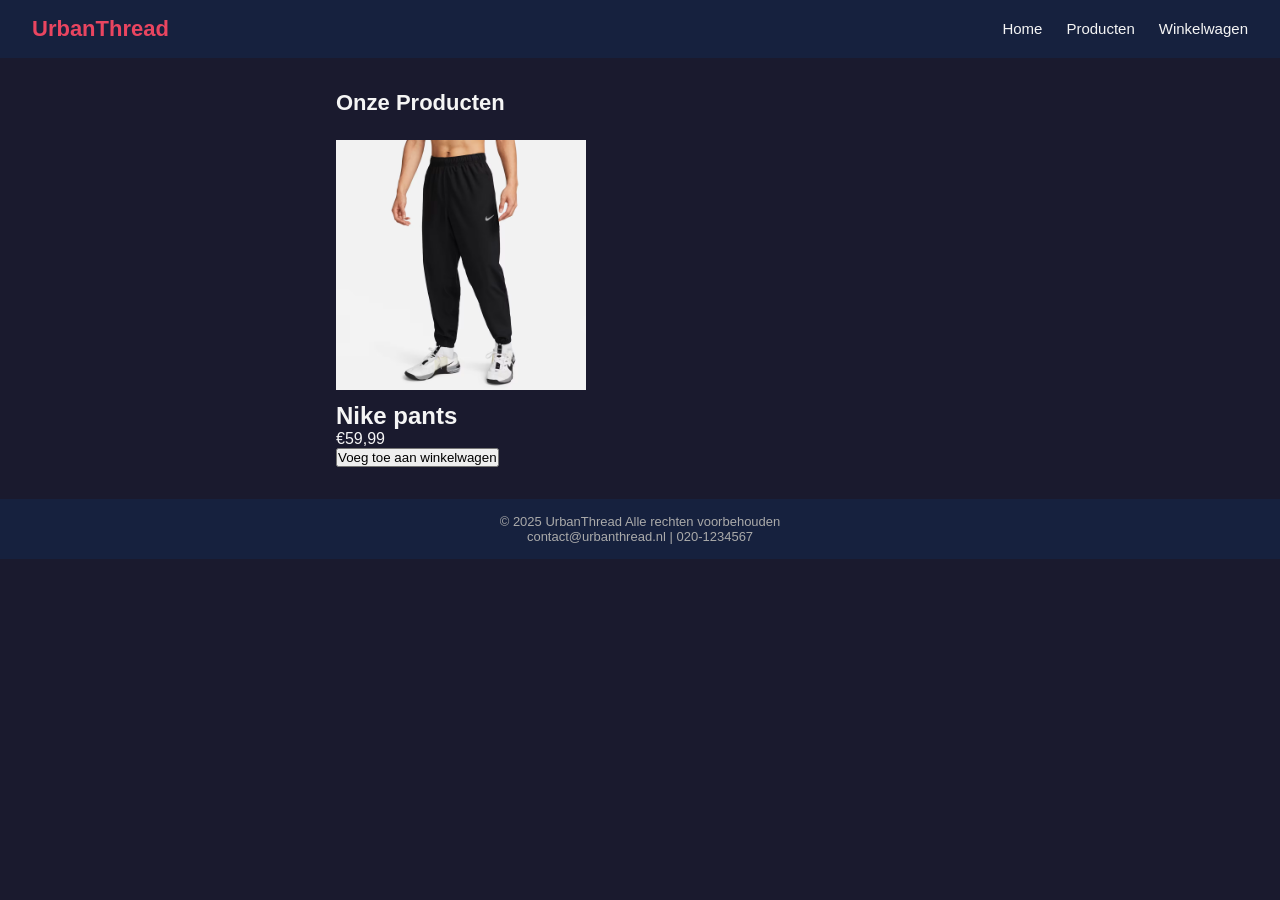
==== producten.html @ 27d82ee9 "vrijdag 5 juni dit aangemaakt want ik was ziek product pagina gemaakt en een beetje css verandert" ====
<!DOCTYPE html>
<html>
    <head>
        <meta charset="UTF-8" />
        <title>Producten UrbanThread</title>
        <link rel="stylesheet" href="style.css" />
    </head>
    <body>
        <!-- Navigatiebalk -->
        <nav>
            <a href="index.html" class="logo">UrbanThread</a>
            <ul>
                <li><a href="index.html">Home</a></li>
                <li><a href="producten.html">Producten</a></li>
                <li><a href="winkelwagen.html">Winkelwagen</a></li>
            </ul>
        </nav>

        <!-- Producten inhoud -->
        <main>
            <h1>Onze Producten</h1>
            <div class="producten-container">
                <div class="product">
                    <div class="product-afbeelding">
                        <img src="nike pants.avif" alt="Nike pants"/>
                    </div>
                    <h2>Nike pants</h2>
                    <p>€59,99</p>
                    <button class="voeg-toe">Voeg toe aan winkelwagen</button>
                </div>
            </div>
        </main>

        <!-- Footer -->
        <footer>
            <p>© 2025 UrbanThread    Alle rechten voorbehouden</p>
            <p>contact@urbanthread.nl | 020-1234567</p>
        </footer>
        <script>
            $(".voeg-toe").click(function() {
            });
        </script>
    </body>
</html>
---- style.css ----
* { box-sizing: border-box; margin: 0; padding: 0; }
 
    body {
      font-family: sans-serif;
      background-color: #1A1A2E;
      color: #F5F5F5;
    }
 
    /* Navigatiebalk */
    nav {
      background-color: #16213E;
      padding: 16px 32px;
      display: flex;
      justify-content: space-between;
      align-items: center;
    }
 
    nav .logo {
      font-size: 22px;
      font-weight: bold;
      color: #E94560;
      text-decoration: none;
    }
 
    nav ul {
      list-style: none;
      display: flex;
      gap: 24px;
    }
 
    nav ul a {
      color: #F5F5F5;
      text-decoration: none;
      font-size: 15px;
    }
 
    nav ul a:hover {
      color: #E94560;
    }
 
    /* Hoofdinhoud */
    main {
      max-width: 640px;
      margin: 32px auto;
      padding: 0 16px;
    }
 
    h1 {
      font-size: 22px;
      margin-bottom: 24px;
      color: #F5F5F5;
    }
 
    /* Productrij */
    .rij {
      display: grid;
      grid-template-columns: 1fr 100px 40px;
      padding: 12px 0;
      border-bottom: 1px solid #2a2a4a;
      font-size: 15px;
    }
 
    .verwijder {
      background: none;
      border: none;
      color: #aaa;
      font-size: 18px;
      cursor: pointer;
    }
 
    .verwijder:hover {
      color: #E94560;
    }
 
    /* Totaal */
    .totaal {
      display: flex;
      justify-content: space-between;
      font-size: 17px;
      font-weight: bold;
      margin-top: 24px;
      padding-top: 16px;
      border-top: 2px solid #E94560;
    }
 
    /* Betaalknop */
    .betaal-knop {
      display: block;
      width: 100%;
      margin-top: 24rem;
      padding: 12px;
      background-color: #E94560;
      color: #F5F5F5;
      border: none;
      font-size: 16px;
      font-weight: bold;
      cursor: pointer;
    }
 
    .betaal-knop:hover {
      background-color: #c73652;
    }
 
    /* Footer */
    footer {
      background-color: #16213E;
      color: #aaa;
      text-align: center;
      font-size: 13px; 
      position: relative;
      bottom: 0;
      width: 100%;
      padding: 15px;
}  

.product-afbeelding {
  display: flex;
  justify-content:space-evenly;
  margin-bottom: 12px;
  width: 80px;
  height: 250px;
}
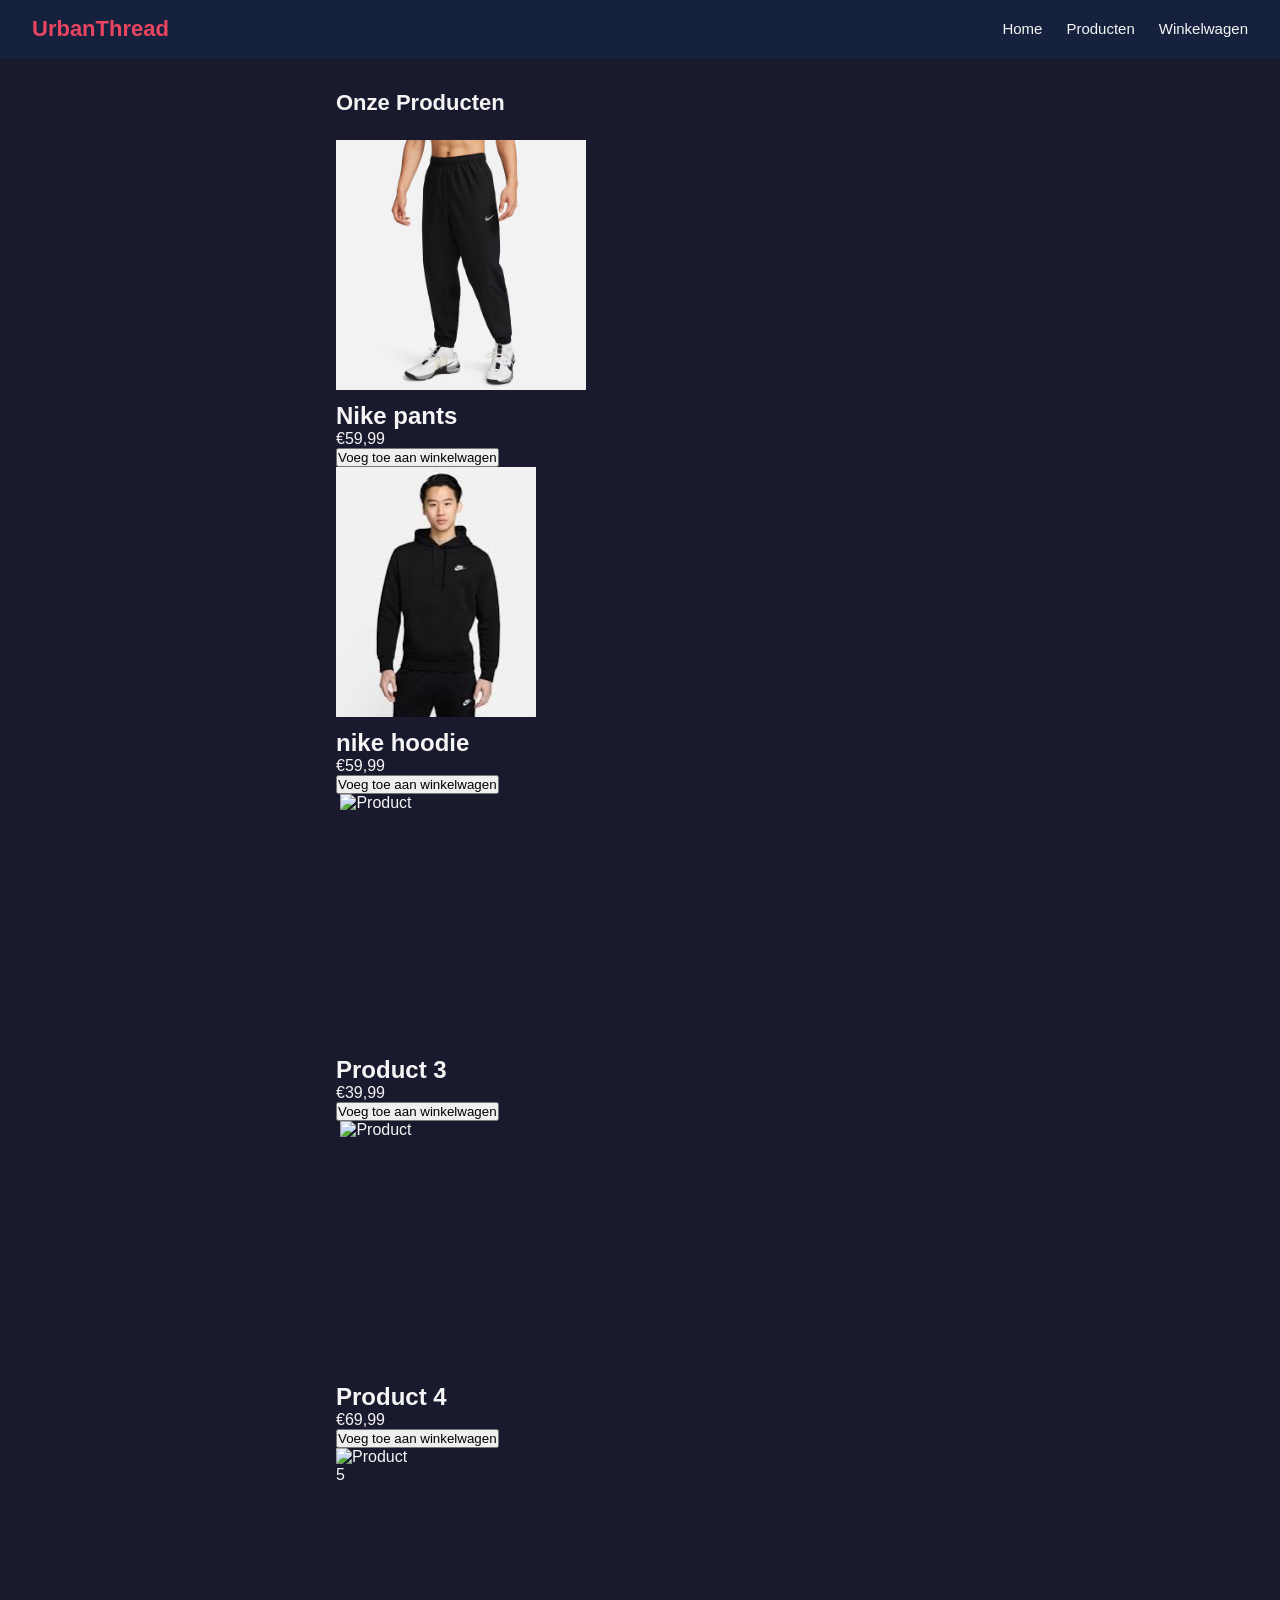
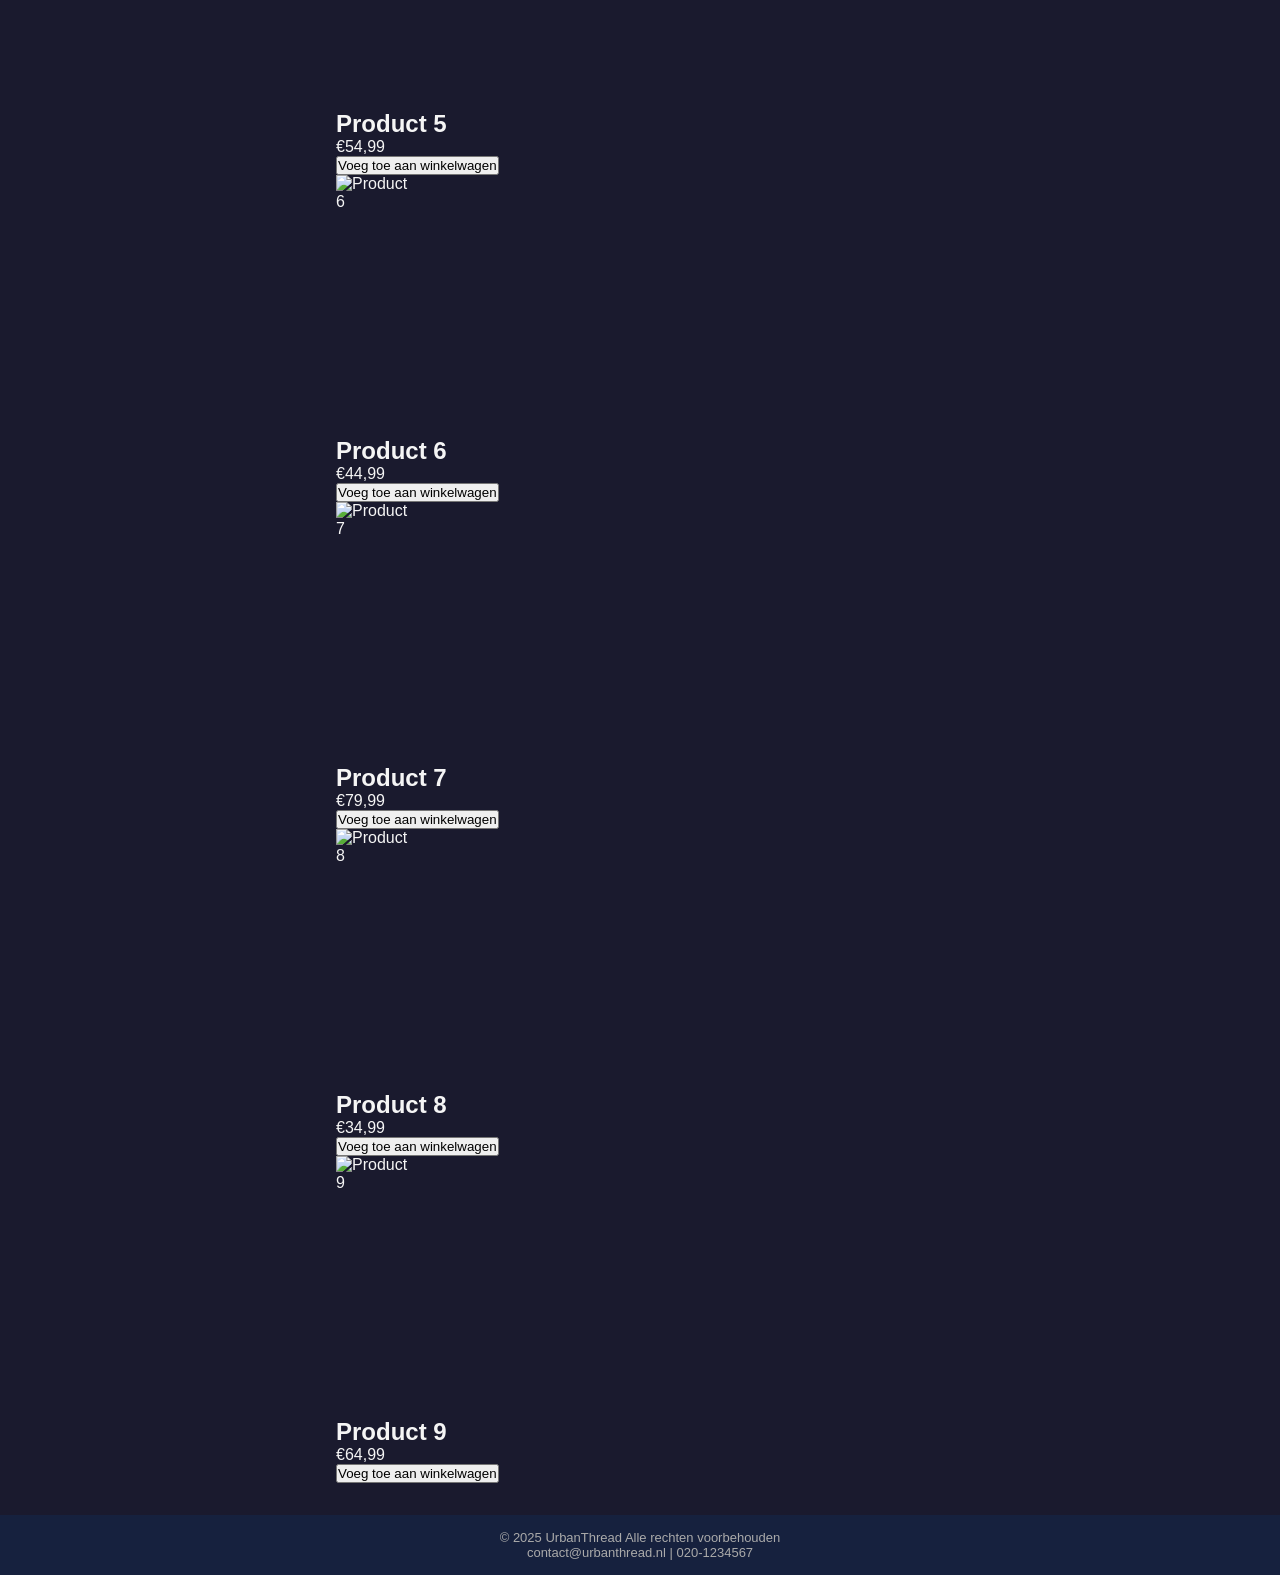
==== commit 1fa51187: "les 1 van de maandag ik heb 9 producten toegevoegd zonder foto en css dat ga ik volgende les doen." ====
--- a/producten.html
+++ b/producten.html
@@ -19,6 +19,7 @@
         <!-- Producten inhoud -->
         <main>
             <h1>Onze Producten</h1>
+            <!--product class voor een flex box het wordc herhaald om alle fots hetzelfde flex en css te hebben-->
             <div class="producten-container">
                 <div class="product">
                     <div class="product-afbeelding">
@@ -27,6 +28,71 @@
                     <h2>Nike pants</h2>
                     <p>€59,99</p>
                     <button class="voeg-toe">Voeg toe aan winkelwagen</button>
+                </div>
+                <div class="product">
+                    <div class="product-afbeelding">
+                        <img src="nike hoodie.jpg" alt="nike hoodie"/>
+                    </div>
+                    <h2>nike hoodie</h2>
+                    <p>€59,99</p>
+                    <button class="voeg-toe">Voeg toe aan winkelwagen</button>
+                </div>
+                <div class="product">
+                    <div class="product-afbeelding">
+                        <img src="product.avif" alt="Product"/>
+                    </div>
+                    <h2>Product 3</h2>
+                    <p>€39,99</p>
+                    <button class="voeg-toe">Voeg toe aan winkelwagen</button>
+                </div>
+                <div class="product">
+                    <div class="product-afbeelding">
+                        <img src="product.avif" alt="Product "/>
+                    </div>
+                    <h2>Product 4</h2>
+                    <p>€69,99</p>
+                    <button class="voeg-toe">Voeg toe aan winkelwagen</button>
+                </div>
+                <div class="product">
+                    <div class="product-afbeelding">
+                        <img src="product5.avif" alt="Product 5"/>
+                    </div>
+                    <h2>Product 5</h2>
+                    <p>€54,99</p>
+                    <button class="voeg-toe">Voeg toe aan winkelwagen</button>
+                </div>
+                <div class="product">
+                    <div class="product-afbeelding">
+                        <img src="product6.avif" alt="Product 6"/>
+                    </div>
+                    <h2>Product 6</h2>
+                    <p>€44,99</p>
+                    <button class="voeg-toe">Voeg toe aan winkelwagen</button>
+                </div>
+                <div class="product">
+                    <div class="product-afbeelding">
+                        <img src="product7.avif" alt="Product 7"/>
+                    </div>
+                    <h2>Product 7</h2>
+                    <p>€79,99</p>
+                    <button class="voeg-toe">Voeg toe aan winkelwagen</button>
+                </div>
+                <div class="product">
+                    <div class="product-afbeelding">
+                        <img src="product8.avif" alt="Product 8"/>
+                    </div>
+                    <h2>Product 8</h2>
+                    <p>€34,99</p>
+                    <button class="voeg-toe">Voeg toe aan winkelwagen</button>
+                </div>
+                <div class="product">
+                    <div class="product-afbeelding">
+                        <img src="product9.avif" alt="Product 9"/>
+                    </div>
+                    <h2>Product 9</h2>
+                    <p>€64,99</p>
+                    <button class="voeg-toe">Voeg toe aan winkelwagen</button>
+
                 </div>
             </div>
         </main>
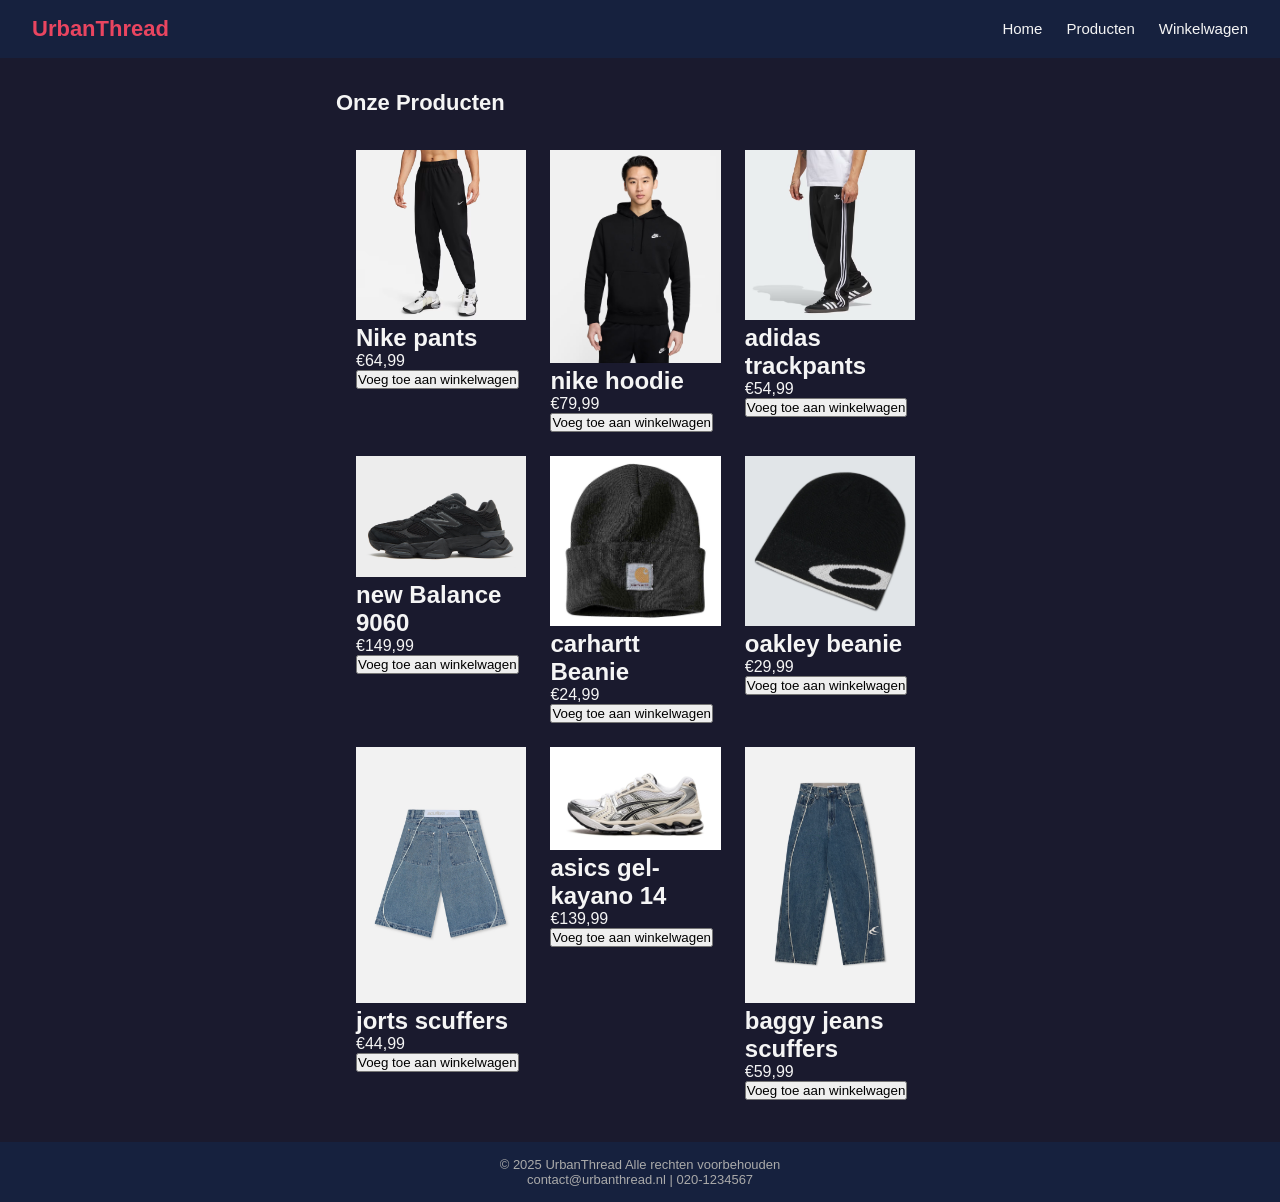
==== commit 8fba1e15: "fotos toegevoegd realistische prijzen css voor product pagina" ====
--- a/producten.html
+++ b/producten.html
@@ -26,73 +26,72 @@
                         <img src="nike pants.avif" alt="Nike pants"/>
                     </div>
                     <h2>Nike pants</h2>
-                    <p>€59,99</p>
+                    <p>€64,99</p>
                     <button class="voeg-toe">Voeg toe aan winkelwagen</button>
                 </div>
                 <div class="product">
                     <div class="product-afbeelding">
-                        <img src="nike hoodie.jpg" alt="nike hoodie"/>
+                        <img src="nike hoodie.avif" alt="nike hoodie"/>
                     </div>
                     <h2>nike hoodie</h2>
-                    <p>€59,99</p>
+                    <p>€79,99</p>
                     <button class="voeg-toe">Voeg toe aan winkelwagen</button>
                 </div>
                 <div class="product">
                     <div class="product-afbeelding">
-                        <img src="product.avif" alt="Product"/>
+                        <img src="a.avif" alt="adidas trackpants"/>
                     </div>
-                    <h2>Product 3</h2>
-                    <p>€39,99</p>
-                    <button class="voeg-toe">Voeg toe aan winkelwagen</button>
-                </div>
-                <div class="product">
-                    <div class="product-afbeelding">
-                        <img src="product.avif" alt="Product "/>
-                    </div>
-                    <h2>Product 4</h2>
-                    <p>€69,99</p>
-                    <button class="voeg-toe">Voeg toe aan winkelwagen</button>
-                </div>
-                <div class="product">
-                    <div class="product-afbeelding">
-                        <img src="product5.avif" alt="Product 5"/>
-                    </div>
-                    <h2>Product 5</h2>
+                    <h2>adidas trackpants</h2>
                     <p>€54,99</p>
                     <button class="voeg-toe">Voeg toe aan winkelwagen</button>
                 </div>
                 <div class="product">
                     <div class="product-afbeelding">
-                        <img src="product6.avif" alt="Product 6"/>
+                        <img src="New Balance 9060.jpg" alt="new Balance 9060"/>
                     </div>
-                    <h2>Product 6</h2>
+                    <h2>new Balance 9060</h2>
+                    <p>€149,99</p>
+                    <button class="voeg-toe">Voeg toe aan winkelwagen</button>
+                </div>
+                <div class="product">
+                    <div class="product-afbeelding">
+                        <img src="Carhartt Beanie.jpg" alt="carhartt Beanie"/>
+                    </div>
+                    <h2>carhartt Beanie</h2>
+                    <p>€24,99</p>
+                    <button class="voeg-toe">Voeg toe aan winkelwagen</button>
+                </div>
+                <div class="product">
+                    <div class="product-afbeelding">
+                        <img src="oakley beanie.avif" alt="oakley beanie"/>
+                    </div>
+                    <h2>oakley beanie</h2>
+                    <p>€29,99</p>
+                    <button class="voeg-toe">Voeg toe aan winkelwagen</button>
+                </div>
+                <div class="product">
+                    <div class="product-afbeelding">
+                        <img src="jorts scuffers.jpg" alt="jorts scuffers"/>
+                    </div>
+                    <h2>jorts scuffers</h2>
                     <p>€44,99</p>
                     <button class="voeg-toe">Voeg toe aan winkelwagen</button>
                 </div>
                 <div class="product">
                     <div class="product-afbeelding">
-                        <img src="product7.avif" alt="Product 7"/>
+                        <img src="asics gel-kayano 14.webp" alt="asics gel-kayano 14"/>
                     </div>
-                    <h2>Product 7</h2>
-                    <p>€79,99</p>
+                    <h2>asics gel-kayano 14</h2>
+                    <p>€139,99</p>
                     <button class="voeg-toe">Voeg toe aan winkelwagen</button>
                 </div>
                 <div class="product">
                     <div class="product-afbeelding">
-                        <img src="product8.avif" alt="Product 8"/>
+                        <img src="baggy jeans scuffers.webp" alt="baggy jeans scuffers"/>
                     </div>
-                    <h2>Product 8</h2>
-                    <p>€34,99</p>
+                    <h2>baggy jeans scuffers</h2>
+                    <p>€59,99</p>
                     <button class="voeg-toe">Voeg toe aan winkelwagen</button>
-                </div>
-                <div class="product">
-                    <div class="product-afbeelding">
-                        <img src="product9.avif" alt="Product 9"/>
-                    </div>
-                    <h2>Product 9</h2>
-                    <p>€64,99</p>
-                    <button class="voeg-toe">Voeg toe aan winkelwagen</button>
-
                 </div>
             </div>
         </main>
@@ -107,4 +106,4 @@
             });
         </script>
     </body>
-</html>
+</html>
--- a/style.css
+++ b/style.css
@@ -113,10 +113,20 @@
       padding: 15px;
 }  
 
-.product-afbeelding {
-  display: flex;
-  justify-content:space-evenly;
-  margin-bottom: 12px;
-  width: 80px;
-  height: 250px;
+.product {
+  width: 30%;
+}
+
+.product-afbeelding, .product-afbeelding img {
+  width: 100%;
+}
+
+.producten-container {
+    display: flex;
+    flex-wrap: wrap;
+    padding: 10px;
+    gap: 24px;
+    margin-left: 10px;
+    margin-right: 10px;
+    margin-bottom: 10px;
 }
